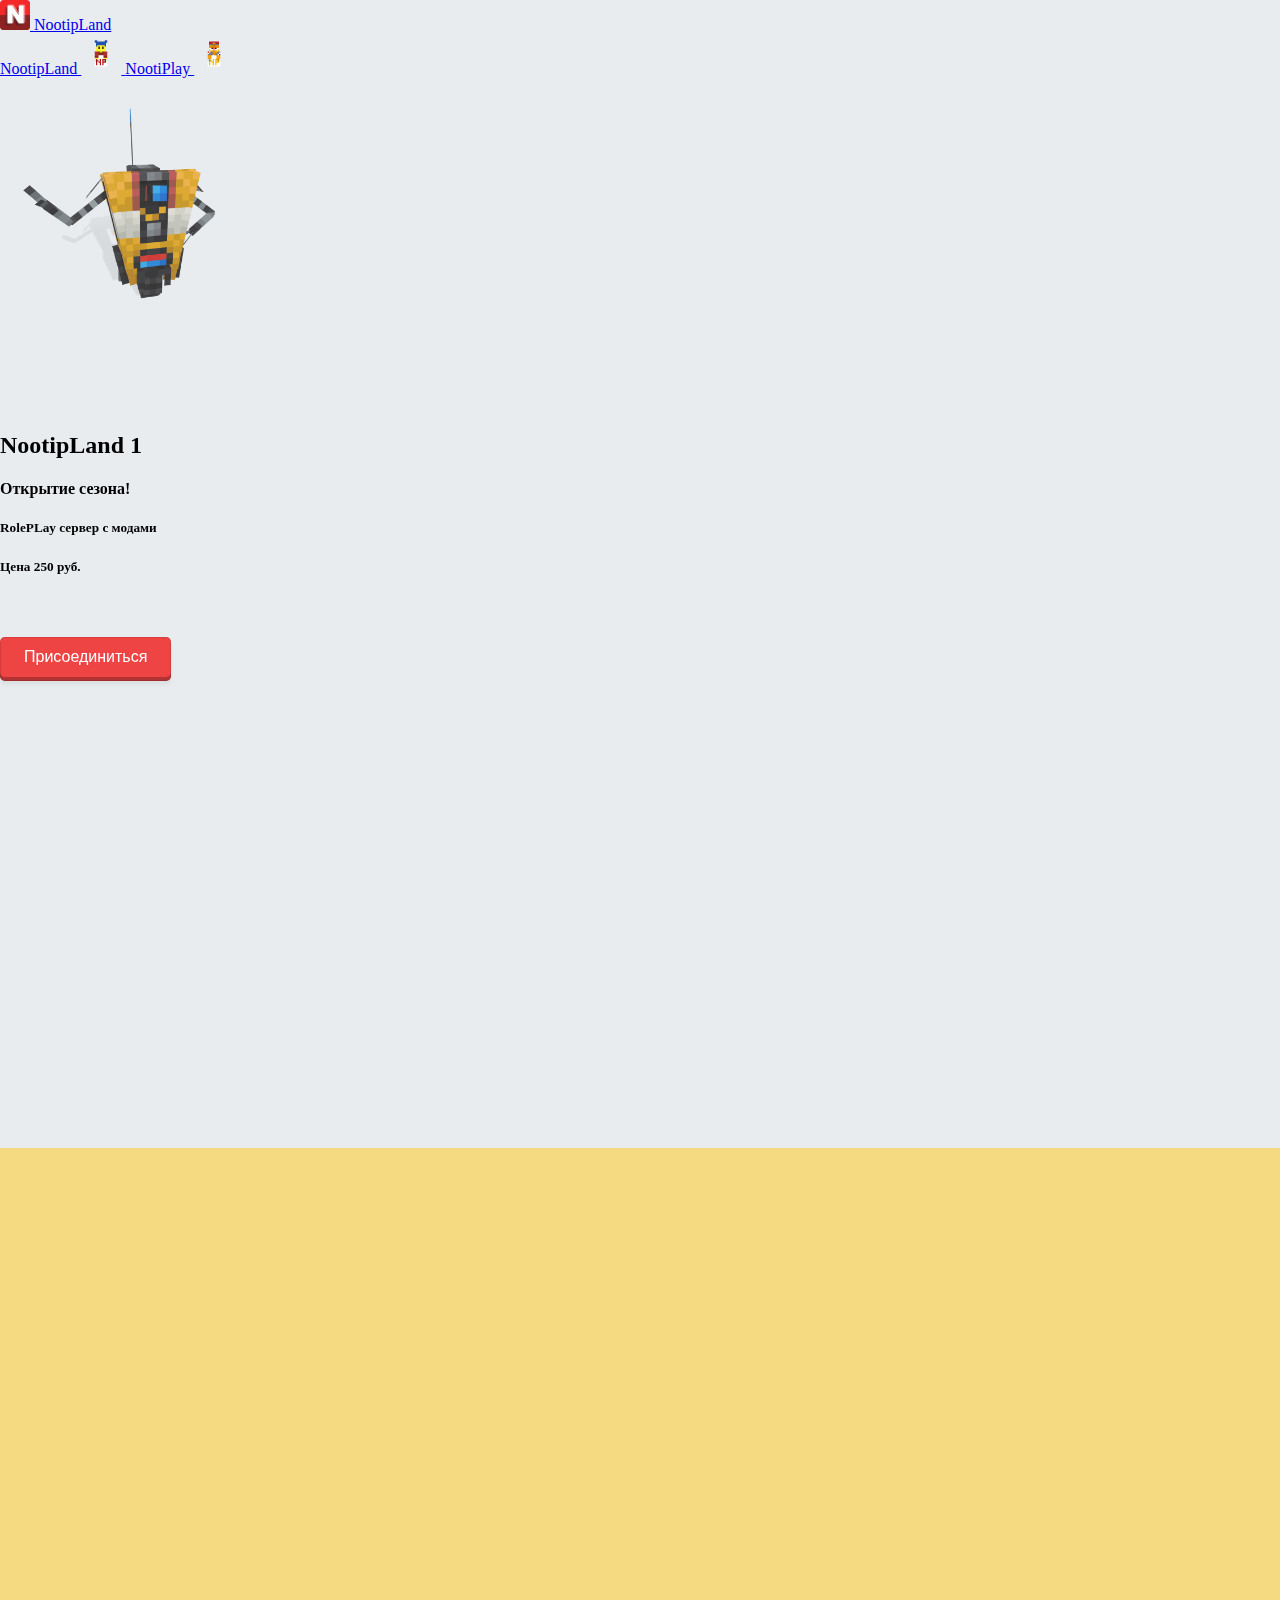
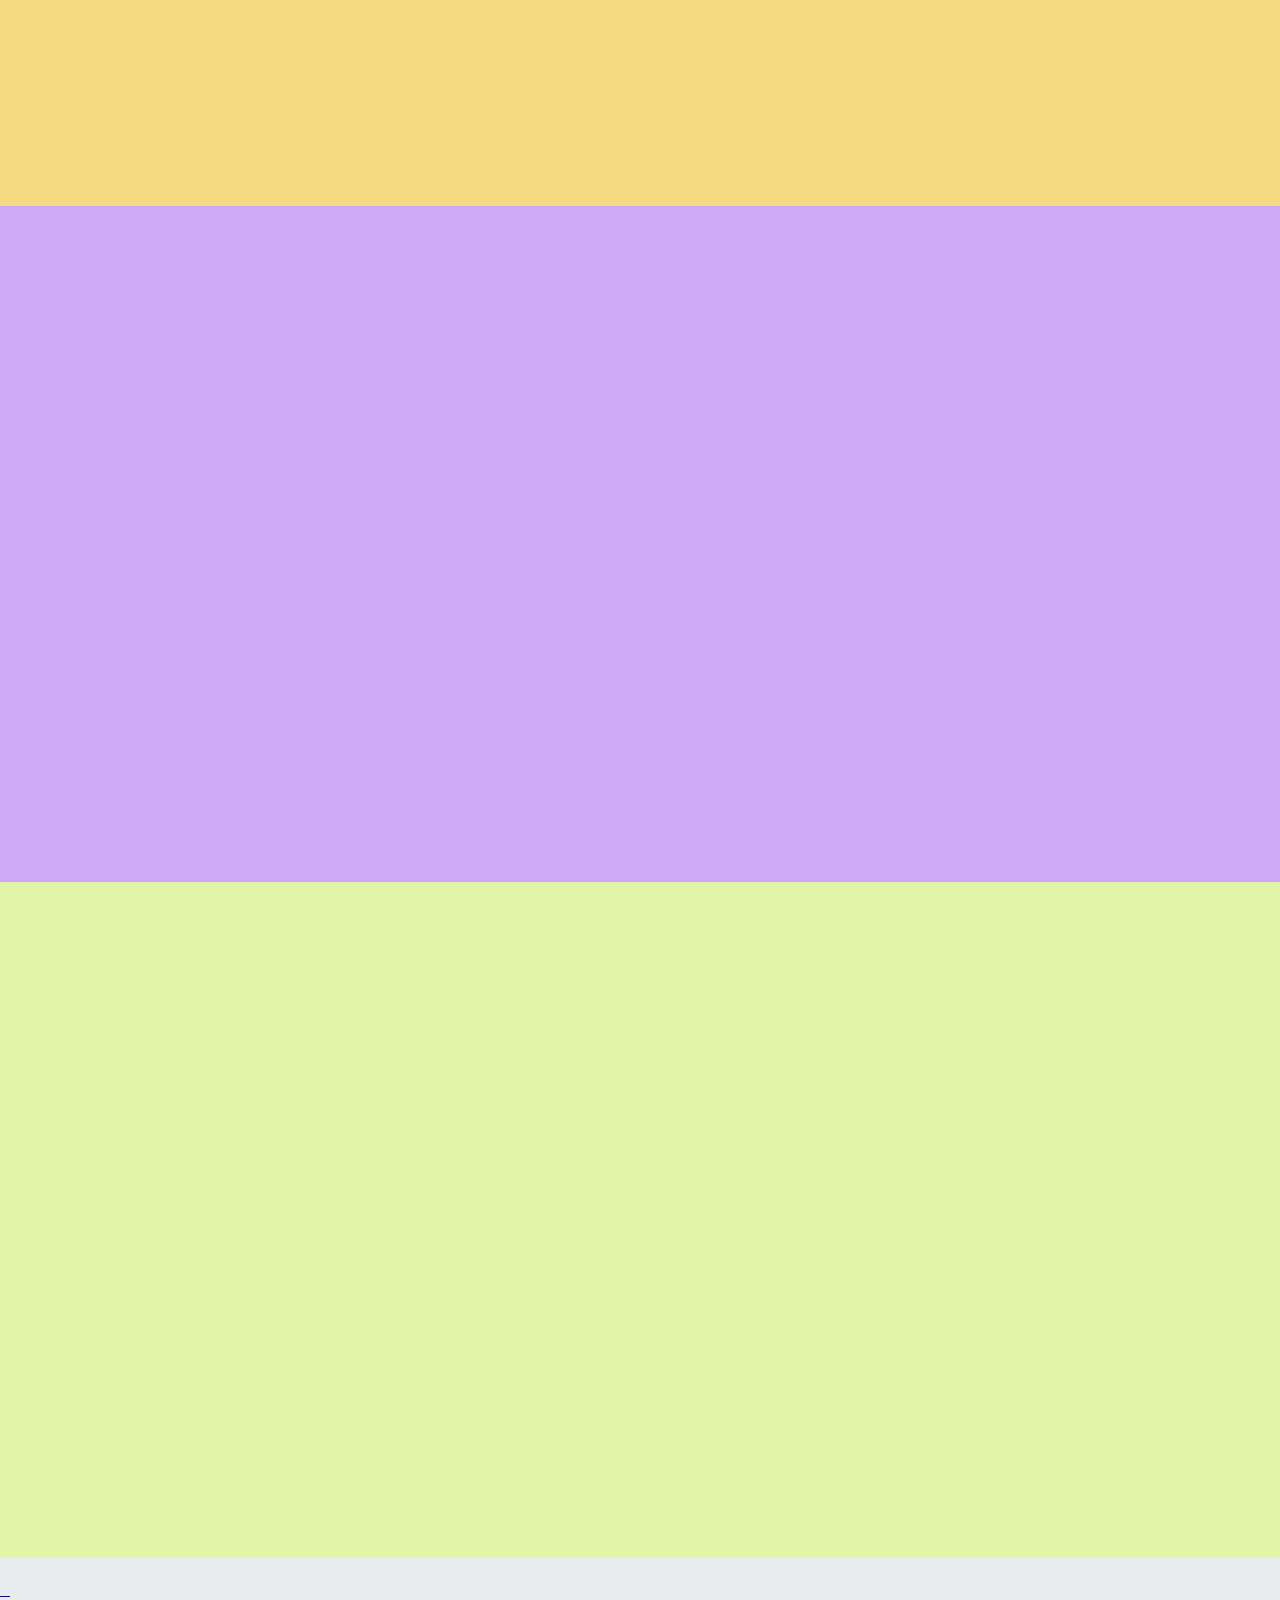
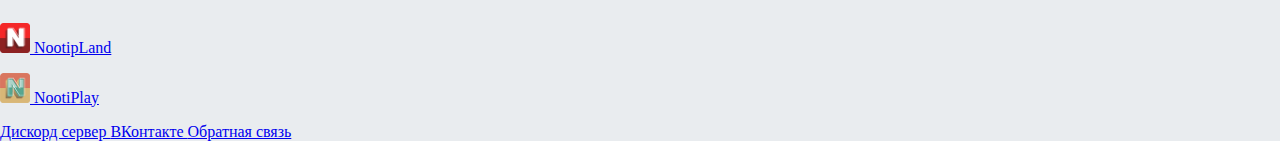
==== index.html @ 00f5d56e "Add files via upload" ====
<!DOCTYPE html>
<html lang="en">
<head>
	<meta charset="UTF-8">
	<meta name="viewport" content="width=device-width, initial-scale=1.0">
	<link rel="shortcut icon" href="icon/NootipLand.png">
	<link rel="stylesheet" href="Only.css">
	<link rel="stylesheet" href="https://stackpath.bootstrapcdn.com/bootstrap/4.5.0/css/bootstrap.min.css" 
	integrity="sha384-9aIt2nRpC12Uk9gS9baDl411NQApFmC26EwAOH8WgZl5MYYxFfc+NcPb1dKGj7Sk" crossorigin="anonymous">
	<link href="https://unpkg.com/aos@2.3.1/dist/aos.css" rel="stylesheet">
	<link rel="stylesheet" href="Buttons/pushy-buttons.css">
	<link rel="stylesheet" href="Buttons/pushy-buttons.min.css">
    <script>
		console.log(
		  `%c                                             
%c                                             
%c——————————————————No mama?———————————————————
%c   ⠀⣞⢽⢪⢣⢣⢣⢫⡺⡵⣝⡮⣗⢷⢽⢽⢽⣮⡷⡽⣜⣜⢮⢺⣜⢷⢽⢝⡽⣝
   ⠸⡸⠜⠕⠕⠁⢁⢇⢏⢽⢺⣪⡳⡝⣎⣏⢯⢞⡿⣟⣷⣳⢯⡷⣽⢽⢯⣳⣫⠇ 
   ⠀⠀⢀⢀⢄⢬⢪⡪⡎⣆⡈⠚⠜⠕⠇⠗⠝⢕⢯⢫⣞⣯⣿⣻⡽⣏⢗⣗⠏⠀⠀
   ⠀⠪⡪⡪⣪⢪⢺⢸⢢⢓⢆⢤⢀⠀⠀⠀⠀⠈⢊⢞⡾⣿⡯⣏⢮⠷⠁⠀⠀⠀⠀⠀
   ⠀⠀⠀⠈⠊⠆⡃⠕⢕⢇⢇⢇⢇⢇⢏⢎⢎⢆⢄⠀⢑⣽⣿⢝⠲⠉⠀⠀⠀⠀⠀⠀
   ⠀⠀⠀⠀⠀⡿⠂⠠⠀⡇⢇⠕⢈⣀⠀⠁⠡⠣⡣⡫⣂⣿⠯⢪⠰⠂⠀⠀⠀⠀⠀⠀ 
   ⠀⠀⠀⠀⡦⡙⡂⢀⢤⢣⠣⡈⣾⡃⠠⠄⠀⡄⢱⣌⣶⢏⢊⠂⠀⠀⠀⠀⠀⠀    
   ⠀⠀⠀⠀⢝⡲⣜⡮⡏⢎⢌⢂⠙⠢⠐⢀⢘⢵⣽⣿⡿⠁⠁⠀⠀⠀⠀⠀⠀⠀    
   ⠀⠀⠀⠀⠨⣺⡺⡕⡕⡱⡑⡆⡕⡅⡕⡜⡼⢽⡻⠏⠀⠀⠀⠀⠀⠀⠀⠀⠀⠀    
   ⠀⠀⠀⠀⣼⣳⣫⣾⣵⣗⡵⡱⡡⢣⢑⢕⢜⢕⡝⠀⠀⠀⠀⠀⠀⠀⠀⠀⠀⠀    
   ⠀⠀⠀⣴⣿⣾⣿⣿⣿⡿⡽⡑⢌⠪⡢⡣⣣⡟⠀⠀⠀⠀⠀⠀⠀⠀⠀⠀⠀⠀     
   ⠀⠀⠀⡟⡾⣿⢿⢿⢵⣽⣾⣼⣘⢸⢸⣞⡟⠀⠀⠀⠀⠀⠀⠀⠀⠀⠀⠀⠀⠀      
   ⠀⠀⠀⠀⠁⠇⠡⠩⡫⢿⣝⡻⡮⣒⢽⠋⠀⠀⠀⠀⠀⠀⠀⠀⠀⠀⠀⠀⠀⠀     
%c—————————————————————————————————————————————
                                             
%c                                             `,
		  'font-size: 19px; background: #15151B; color: #8F8F94; border-radius: 16px 16px 0px 0px; padding-top: 3px',
		  'font-size: 19px; background: #15151B; color: #8F8F94; padding-top: 3px',
		  'font-size: 19px; background: #15151B; color: white; padding-top: 3px',
		  'font-size: 19px; color: white; padding-top: 3px',
		  'font-size: 19px; background: #15151B; color: white; padding-top: 3px',
		  'font-size: 19px; background: #15151B; color: #8F8F94; border-radius: 0px 0px 16px 16px; padding-top: 3px'
		);
	  </script>
	<title>NootipLand</title>
</head>
<body class = "fon" id = "element">
	<div id = "page-preloader" class = "preloader">
		<div class="spinner-grow text-warning fx-cent" role="status">
			<span class="visually-hidden"></span>
		</div>
	</div>
	<nav class = "navbar navbar-expand navbar-light bg-light">
		<div class = "container">
			<a href="#" class = "navbar-brand">
				<img src="icon/NootipLand.png" alt="" height="30">
				NootipLand
			</a>
			<div class = "navbar-nav">
				<a class = "nav-link active" href="#">
					NootipLand
					<img src="icon/nootipland-export.png" alt="" height="40">
				</a>
				<a class = "nav-link" href="Play.html">
					NootiPlay
					<img src="icon/nootipplay-export.png" alt="" height="40">
				</a>
			</div>
		</div>
	</nav>
	<div class = "jumbotron jumbotron-fluid">
		<div class = "container">
			<div class = "row align-items-center">
				<div class = "col" data-aos="fade-right" data-aos-offset="300" data-aos-easing="ease-in-sine">
					<img src="3d/model_3.png" alt="..." width="290">
				</div>
				<div class = "col text-center" data-aos="zoom-in" data-aos-offset="300" data-aos-easing="ease-in-sine">
					<p>ᅠ ᅠ </p>
					<h2>NootipLand 1</h2>
					<h4>Открытие сезона!</h4>
					<h5>RolePLay сервер с модами</h5>
					<h5>Цена 250 руб.</h5>
					<p>ᅠ ᅠ </p>
					<a target="_blank" class = "boton">
						<button class="pushy__btn pushy__btn--md pushy__btn--red">
							Присоединиться
						</button>
					</a>
				</div>				
				<div class = "col" data-aos="fade-right" data-aos-offset="300" data-aos-easing="ease-in-sine">
					<img src="3d/model.png" alt="..." width="290">
				</div>
			</div>
		</div>
	</div>
	<div class = "jumbotron jumbotron-fluid">
		<div class = "container">
			<div class = "row">
				<div class = "col-12 text-center" data-aos="zoom-in" data-aos-offset="300" data-aos-easing="ease-in-sine">
					<h3>На этом сервере присутствует огромное количество различных модов которые прокачают механику игры. На сервере есть мод на улучшенную генерацию, увеличено количество мобов, увеличено количество биомов, и это только малая часть. На сервере вы можете создать свой собственный город или даже страну со своими обычаями. На сервере вы можете стать политиком, фсбешником, и даже президентом!</h3>
					<h1> ᅠ</h1>
				</div>
			</div>
		</div>
	</div>
	<div class = "Voice">
		<div class = "container">
			<div class = "row">
				<div class = "col-5" data-aos="fade-right" data-aos-offset="300" data-aos-easing="ease-in-sine">
					<img src="3d/model_7.png" alt="..." width="250">
				</div>
				<div class = "col-5 text-center" data-aos="zoom-in" data-aos-offset="300" data-aos-easing="ease-in-sine">
					<h1> ᅠ</h1>
					<h2>Simple Voice Chat</h2>
					<p>Этот мод добавит голосовой чат в майнкрафт. С этим модом привычное общение в майнкрафте заиграет новыми красками!</p>
					<p><a href="https://www.curseforge.com/minecraft/mc-mods/simple-voice-chat" target="_blank" class = "text-secondary">Подробнее...</a></p>
				</div>
			</div>
		</div>
	</div>
	<div class = "create">
		<div class = "container">
			<div class = "row">
				<div class = "col-5" data-aos="fade-right" data-aos-offset="300" data-aos-easing="ease-in-sine">
					<img src="3d/model_8.png" alt="" width="250">
				</div>
				<div class = "col-5 text-center" data-aos="zoom-in" data-aos-offset="300" data-aos-easing="ease-in-sine">
					<h1> ᅠ</h1>
					<h2>Create</h2>
					<p>Этот мод добавит шестерёнки и прочие новые детали для механизмов в майнкрафт. С этим модом количество механизмов и механик игры увеличится в 2 раза!</p>
					<p><a href="https://www.youtube.com/watch?v=oDVUOwZahWQ" target="_blank" class = "text-secondary">Подробнее...</a></p>
				</div>
			</div>
		</div>
	</div>
	<div class = "terra">
		<div class = "container">
			<div class = "row">
				<div class = "col-5" data-aos="fade-right" data-aos-offset="300" data-aos-easing="ease-in-sine">
					<img src="3d/model_9.png" alt="" width="250">
				</div>
				<div class = "col-5 text-center" data-aos="zoom-in" data-aos-offset="300" data-aos-easing="ease-in-sine">
					<h1> ᅠ</h1>
					<h2>Terralith 2.0</h2>
					<p>Этот мод улучшает стандартную генерацию майнкрафта, до неузнаваемости! С этим модом путешествовать по миру майнкрафта, становится ещё интереснее.</p>
					<p><a href="https://www.youtube.com/watch?v=zmIvURR_-eg&t=7s" target="_blank" class = "text-secondary">Подробнее...</a></p>
				</div>
			</div>
		</div>
	</div>
	<nav class = "navbar navbar-expand navbar-dark bg-dark">
		<div class = "container">
			<a href="#" class = "navbar-brand">
				<h6> ᅠ</h6>
				<img src="icon/NootipLand.png" alt="" height="30">
				NootipLand
				<p>
					<img src="icon/NootiPlay.png" alt="" height="30">
					NootiPlay
				</p>
			</a>
			<div class = "navbar-nav">
				<a class = "nav-link" href="https://discord.gg/mBDMraw" target="_blank">
					Дискорд сервер 
				</a>
				<a class = "nav-link" href="https://vk.com/nootipland" target="_blank">
					ВКонтакте 
				</a>
				<a class = "nav-link" href="https://vk.com/arkanik3" target="_blank">
					Обратная связь 
				</a>
			</div>
		</div>
	</nav>
	<script src="wtf.js"></script>
	<script src="https://unpkg.com/aos@2.3.1/dist/aos.js"></script>
	<script>
  		AOS.init();
	</script>
	<!-- Yandex.Metrika counter -->
	<script type="text/javascript" >
		(function(m,e,t,r,i,k,a){m[i]=m[i]||function(){(m[i].a=m[i].a||[]).push(arguments)};
		m[i].l=1*new Date();k=e.createElement(t),a=e.getElementsByTagName(t)[0],k.async=1,k.src=r,a.parentNode.insertBefore(k,a)})
		(window, document, "script", "https://mc.yandex.ru/metrika/tag.js", "ym");
	
		ym(87773006, "init", {
			clickmap:true,
			trackLinks:true,
			accurateTrackBounce:true,
			webvisor:true
		});
	</script>
	<noscript><div><img src="https://mc.yandex.ru/watch/87773006" style="position:absolute; left:-9999px;" alt="" /></div></noscript>
	<!-- /Yandex.Metrika counter -->
</body>
</html>
---- Only.css ----
body{
	margin: 0px;
}
.d{
	padding: 300px;
	background: white;
}
.ba img{
	height: 1400px;
}
.preloader{
	position: fixed;
	left: 0;
	top: 0;
	width: 100%;
	height: 100%;
	background: white;
	z-index: 2;
	transition: 1s all;
	opacity: 1;
	visibility: visible;
}
.fx-cent{
	position: absolute;
	top: 50%;
	left: 50%;
}
.done{
	opacity: 0;
	visibility: hidden;
}
.fon{
	background: #E9ECEF;
}
.otstup{
	background: white;
	padding: 40px;
}
.zhdi{
	background: #ACD3C8;
	padding: 200px;
}
.Voice{
	background: #F5DA81;
	padding: 100px;
}
.create{
	background: #D0A9F5;
	padding: 100px;
}
.terra{
	background: #E1F5A9;
	padding: 100px;
}
---- Buttons/pushy-buttons.css ----
.pushy__btn {
  -webkit-font-smoothing: antialiased;
  text-rendering: optimizeLegibility;
  display: inline-block;
  border: none;
  border-radius: .3em;
  -webkit-box-shadow: inset 0 0 0 1px rgba(0, 0, 0, 0.1), inset 0 -0.25em 0 rgba(0, 0, 0, 0.25), 0 0.25em 0.25em rgba(0, 0, 0, 0.05);
          box-shadow: inset 0 0 0 1px rgba(0, 0, 0, 0.1), inset 0 -0.25em 0 rgba(0, 0, 0, 0.25), 0 0.25em 0.25em rgba(0, 0, 0, 0.05);
  color: #fff;
  cursor: pointer;
  font-family: -apple-system,BlinkMacSystemFont,"Segoe UI",Roboto, Helvetica,Arial,sans-serif,"Apple Color Emoji","Segoe UI Emoji", "Segoe UI Symbol";
  font-weight: 400;
  line-height: 1.5;
  padding: .5em 1.5em .75em;
  position: relative;
  vertical-align: middle;
  -webkit-user-select: none;
     -moz-user-select: none;
      -ms-user-select: none;
          user-select: none; }
  .pushy__btn:active {
    -webkit-box-shadow: inset 0 0 0 1px rgba(0, 0, 0, 0.2), inset 0 2px 0 rgba(255, 255, 255, 0.1), inset 0 0.25em 0.5em rgba(0, 0, 0, 0.05);
            box-shadow: inset 0 0 0 1px rgba(0, 0, 0, 0.2), inset 0 2px 0 rgba(255, 255, 255, 0.1), inset 0 0.25em 0.5em rgba(0, 0, 0, 0.05);
    margin-top: .25em;
    padding-bottom: .5em; }
  .pushy__btn:active, .pushy__btn:focus {
    outline: none; }
  .pushy__btn--blue {
    background-color: #1199EE; }
  .pushy__btn--green {
    background-color: #10ac84; }
  .pushy__btn--red {
    background-color: #EE4444; }
  .pushy__btn--gray {
    background-color: #6B6868; }
  .pushy__btn--lg {
    font-size: 1.5em; }
  .pushy__btn--df {
    font-size: 1.25em; }
  .pushy__btn--md {
    font-size: 1em; }
  .pushy__btn--sm {
    font-size: 0.75em; }
---- Buttons/pushy-buttons.min.css ----
.pushy__btn{-webkit-font-smoothing:antialiased;text-rendering:optimizeLegibility;display:inline-block;border:none;border-radius:.3em;box-shadow:inset 0 0 0 1px rgba(0,0,0,.1),inset 0 -.25em 0 rgba(0,0,0,.25),0 .25em .25em rgba(0,0,0,.05);color:#fff;cursor:pointer;font-family:-apple-system,BlinkMacSystemFont,Segoe UI,Roboto,Helvetica,Arial,sans-serif;font-weight:400;line-height:1.5;padding:.5em 1.5em .75em;position:relative;vertical-align:middle;-webkit-user-select:none;-moz-user-select:none;-ms-user-select:none;user-select:none}.pushy__btn:active{box-shadow:inset 0 0 0 1px rgba(0,0,0,.2),inset 0 2px 0 hsla(0,0%,100%,.1),inset 0 .25em .5em rgba(0,0,0,.05);margin-top:.25em;padding-bottom:.5em}.pushy__btn:active,.pushy__btn:focus{outline:none}.pushy__btn--blue{background-color:#19e}.pushy__btn--green{background-color:#10ac84}.pushy__btn--red{background-color:#e44}.pushy__btn--lg{font-size:1.5em}.pushy__btn--df{font-size:1.25em}.pushy__btn--md{font-size:1em}.pushy__btn--sm{font-size:.75em}
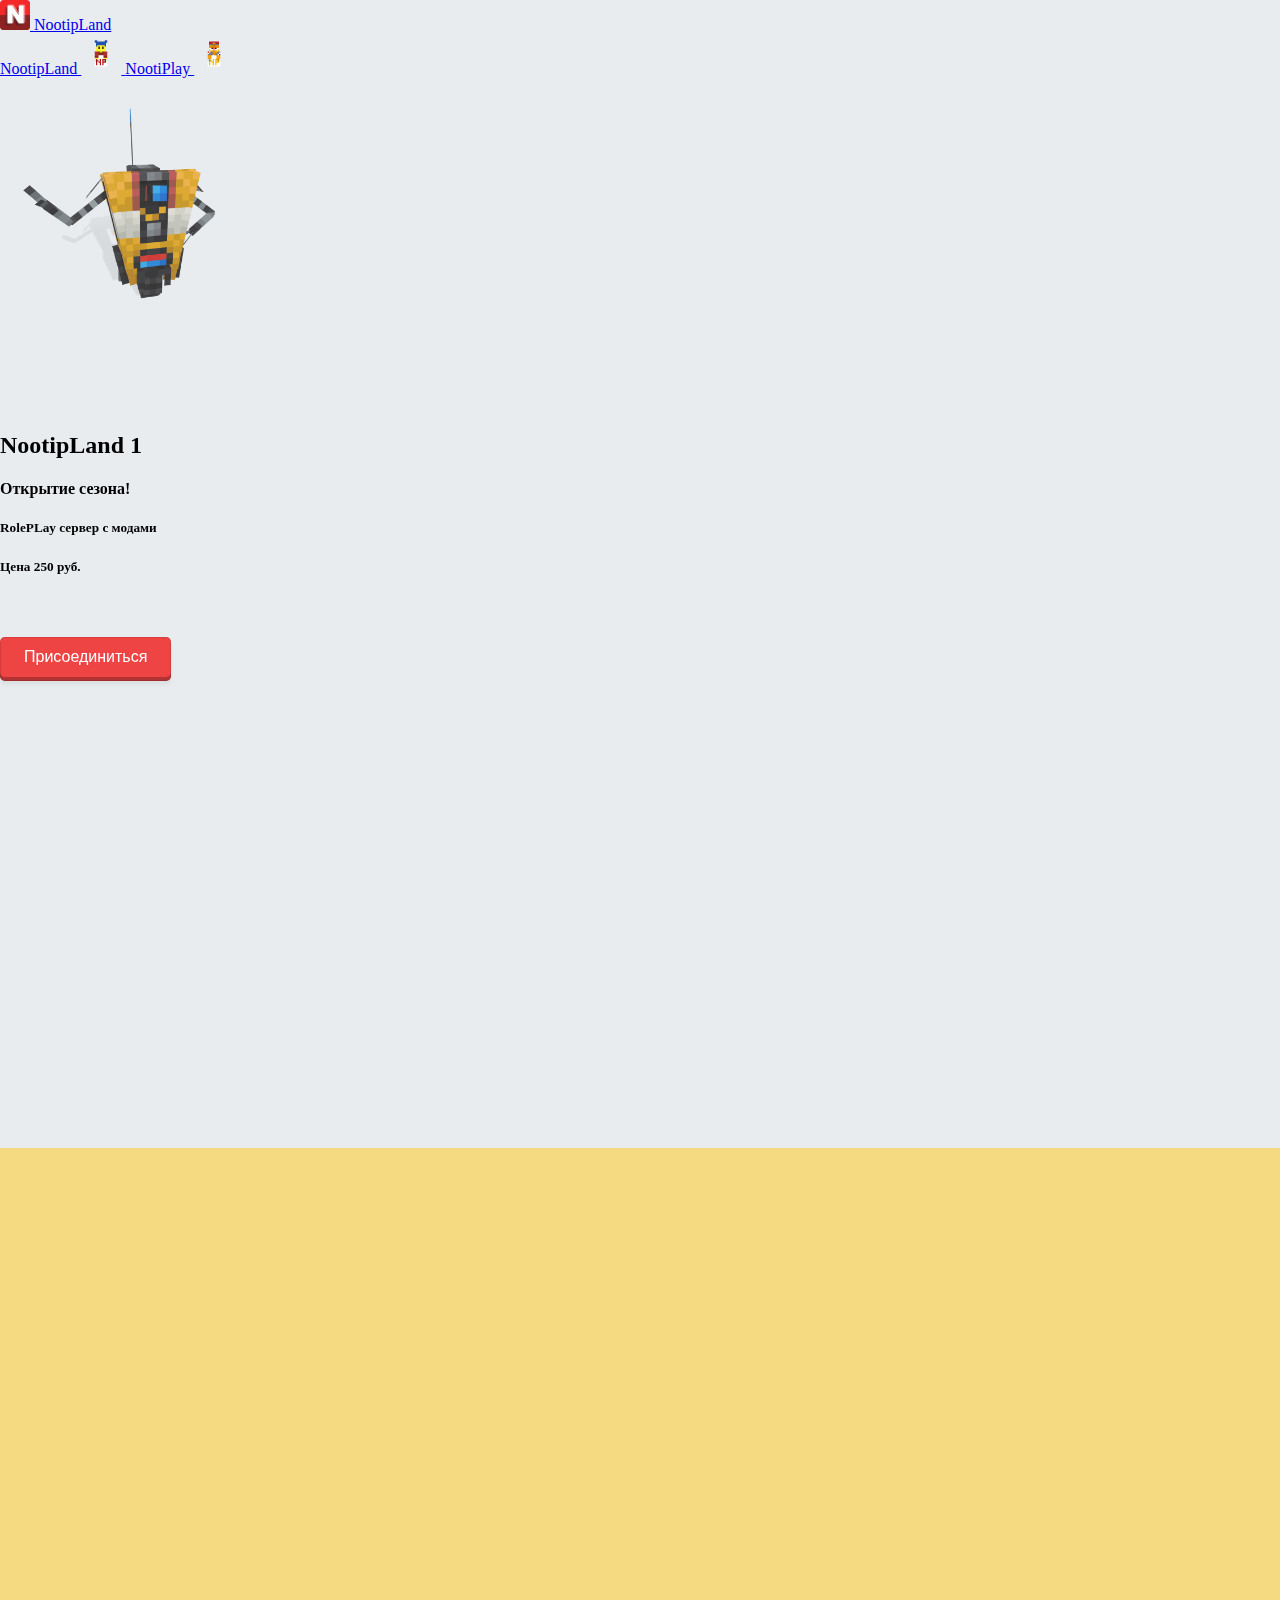
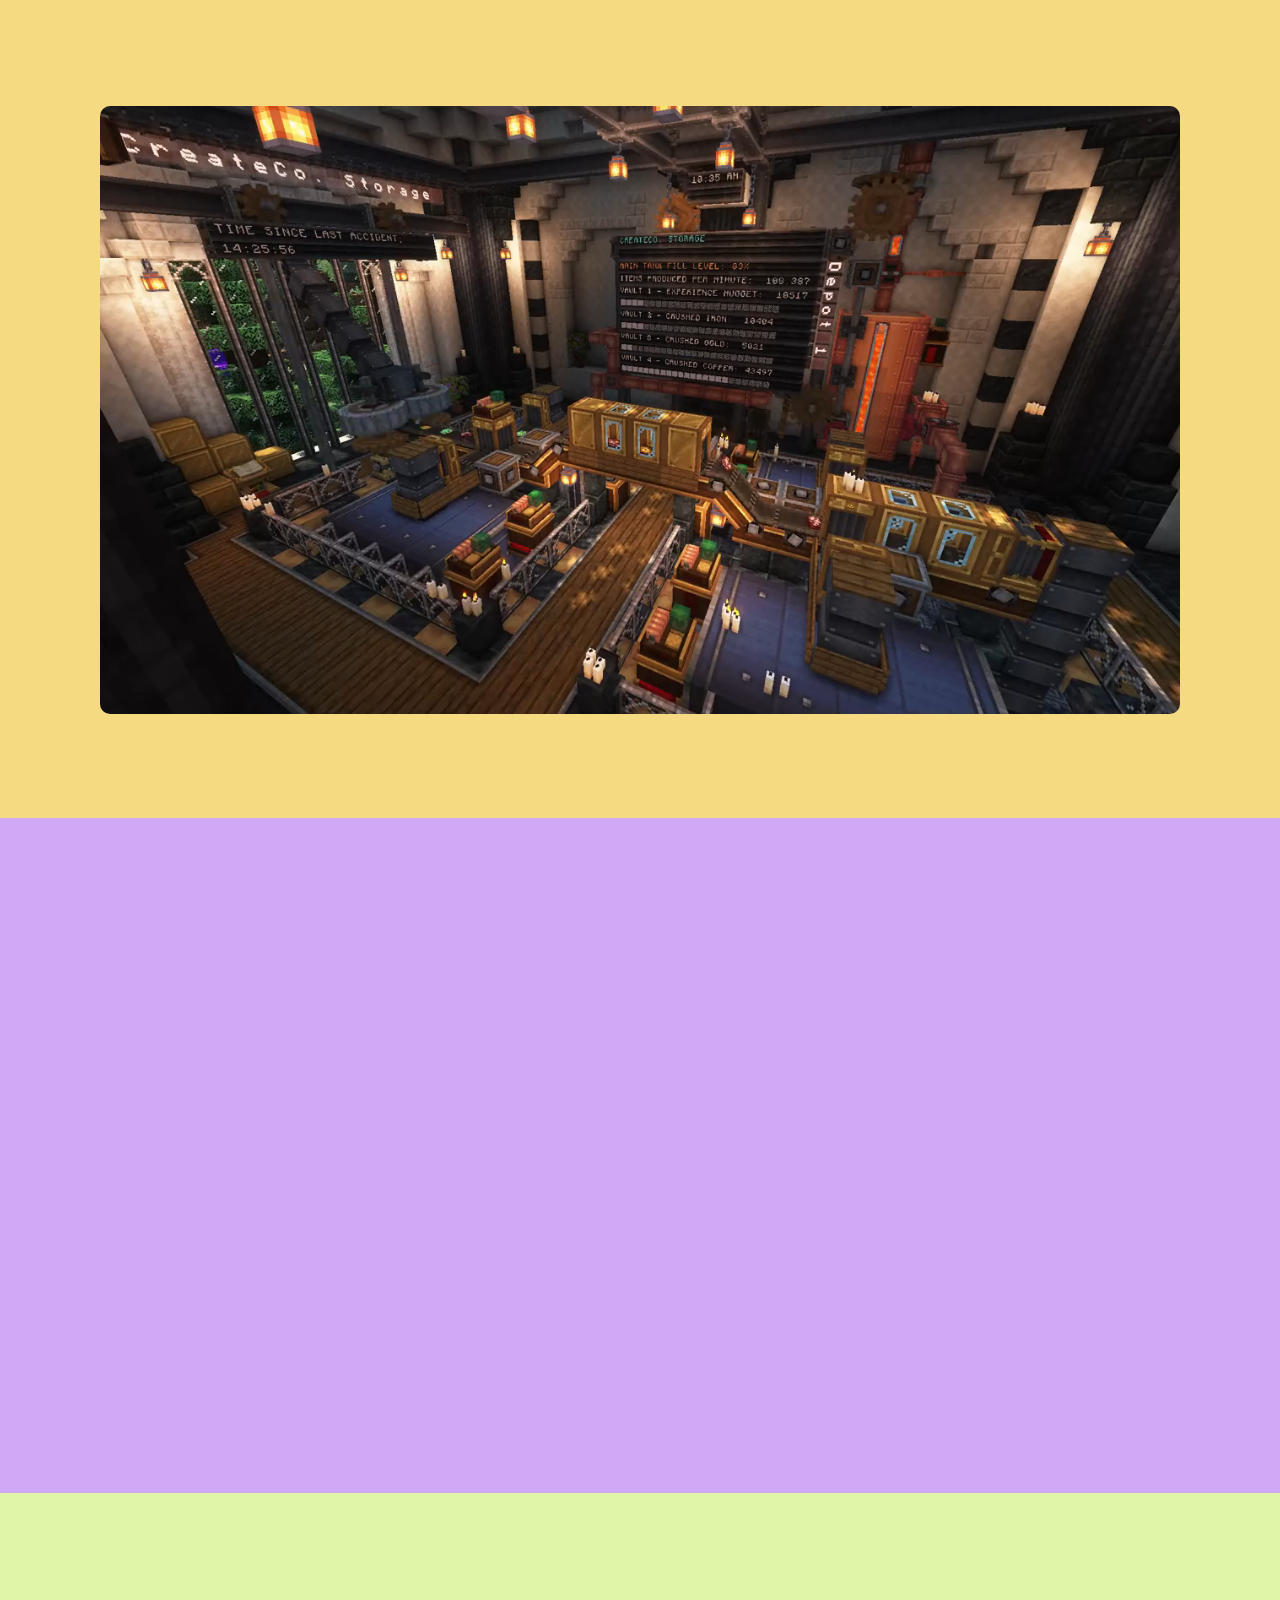
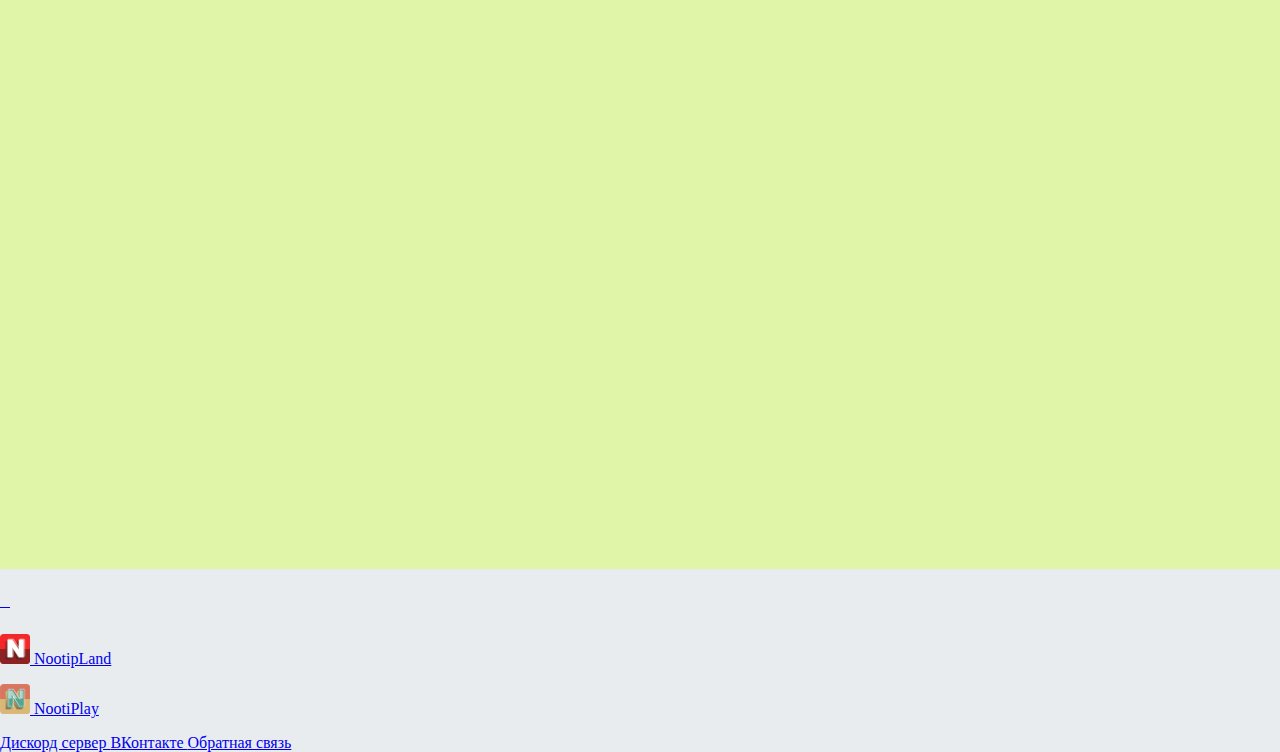
==== commit 832a0f94: "Add files via upload" ====
--- a/index.html
+++ b/index.html
@@ -54,11 +54,11 @@
 				NootipLand
 			</a>
 			<div class = "navbar-nav">
-				<a class = "nav-link active" href="#">
+				<a class = "na-min nav-link active" href="#">
 					NootipLand
 					<img src="icon/nootipland-export.png" alt="" height="40">
 				</a>
-				<a class = "nav-link" href="Play.html">
+				<a class = "na-min nav-link na-min" href="Play.html">
 					NootiPlay
 					<img src="icon/nootipplay-export.png" alt="" height="40">
 				</a>
@@ -69,9 +69,9 @@
 		<div class = "container">
 			<div class = "row align-items-center">
 				<div class = "col" data-aos="fade-right" data-aos-offset="300" data-aos-easing="ease-in-sine">
-					<img src="3d/model_3.png" alt="..." width="290">
+					<img class = "img-del" src="3d/model_3.png" alt="..." width="290">
 				</div>
-				<div class = "col text-center" data-aos="zoom-in" data-aos-offset="300" data-aos-easing="ease-in-sine">
+				<div class = "buy-abd col text-center" data-aos="zoom-in" data-aos-offset="300" data-aos-easing="ease-in-sine" adapt = "app">
 					<p>ᅠ ᅠ </p>
 					<h2>NootipLand 1</h2>
 					<h4>Открытие сезона!</h4>
@@ -85,7 +85,7 @@
 					</a>
 				</div>				
 				<div class = "col" data-aos="fade-right" data-aos-offset="300" data-aos-easing="ease-in-sine">
-					<img src="3d/model.png" alt="..." width="290">
+					<img class = "img-del" src="3d/model.png" alt="..." width="290">
 				</div>
 			</div>
 		</div>
@@ -93,8 +93,8 @@
 	<div class = "jumbotron jumbotron-fluid">
 		<div class = "container">
 			<div class = "row">
-				<div class = "col-12 text-center" data-aos="zoom-in" data-aos-offset="300" data-aos-easing="ease-in-sine">
-					<h3>На этом сервере присутствует огромное количество различных модов которые прокачают механику игры. На сервере есть мод на улучшенную генерацию, увеличено количество мобов, увеличено количество биомов, и это только малая часть. На сервере вы можете создать свой собственный город или даже страну со своими обычаями. На сервере вы можете стать политиком, фсбешником, и даже президентом!</h3>
+				<div class = "te-min col-12 text-center" data-aos="zoom-in" data-aos-offset="300" data-aos-easing="ease-in-sine">
+					<h3 class = "te-min">На этом сервере присутствует огромное количество различных модов которые прокачают механику игры. На сервере есть мод на улучшенную генерацию, увеличено количество мобов, увеличено количество биомов, и это только малая часть. На сервере вы можете создать свой собственный город или даже страну со своими обычаями. На сервере вы можете стать политиком, фсбешником, и даже президентом!</h3>
 					<h1> ᅠ</h1>
 				</div>
 			</div>
@@ -104,13 +104,16 @@
 		<div class = "container">
 			<div class = "row">
 				<div class = "col-5" data-aos="fade-right" data-aos-offset="300" data-aos-easing="ease-in-sine">
-					<img src="3d/model_7.png" alt="..." width="250">
+					<img class = "img-del" src="3d/model_7.png" alt="..." width="250">
 				</div>
-				<div class = "col-5 text-center" data-aos="zoom-in" data-aos-offset="300" data-aos-easing="ease-in-sine">
+				<div class = "col-5 text-center" data-aos="zoom-in" data-aos-offset="300" data-aos-easing="ease-in-sine" adapt-2 = "app">
 					<h1> ᅠ</h1>
 					<h2>Simple Voice Chat</h2>
 					<p>Этот мод добавит голосовой чат в майнкрафт. С этим модом привычное общение в майнкрафте заиграет новыми красками!</p>
 					<p><a href="https://www.curseforge.com/minecraft/mc-mods/simple-voice-chat" target="_blank" class = "text-secondary">Подробнее...</a></p>
+				</div>
+				<div vd-1 = "app">
+					<video class = "video" autoplay="" muted="" loop="" disableremoteplayback="" playsinline="" src="video/2.mp4"></video>
 				</div>
 			</div>
 		</div>
@@ -119,9 +122,9 @@
 		<div class = "container">
 			<div class = "row">
 				<div class = "col-5" data-aos="fade-right" data-aos-offset="300" data-aos-easing="ease-in-sine">
-					<img src="3d/model_8.png" alt="" width="250">
+					<img class = "img-del" src="3d/model_8.png" alt="" width="250">
 				</div>
-				<div class = "col-5 text-center" data-aos="zoom-in" data-aos-offset="300" data-aos-easing="ease-in-sine">
+				<div class = "col-5 text-center" data-aos="zoom-in" data-aos-offset="300" data-aos-easing="ease-in-sine" adapt-3 = "app">
 					<h1> ᅠ</h1>
 					<h2>Create</h2>
 					<p>Этот мод добавит шестерёнки и прочие новые детали для механизмов в майнкрафт. С этим модом количество механизмов и механик игры увеличится в 2 раза!</p>
@@ -134,9 +137,9 @@
 		<div class = "container">
 			<div class = "row">
 				<div class = "col-5" data-aos="fade-right" data-aos-offset="300" data-aos-easing="ease-in-sine">
-					<img src="3d/model_9.png" alt="" width="250">
+					<img class = "img-del" src="3d/model_9.png" alt="" width="250">
 				</div>
-				<div class = "col-5 text-center" data-aos="zoom-in" data-aos-offset="300" data-aos-easing="ease-in-sine">
+				<div class = "col-5 text-center" data-aos="zoom-in" data-aos-offset="300" data-aos-easing="ease-in-sine"  adapt-4 = "app">
 					<h1> ᅠ</h1>
 					<h2>Terralith 2.0</h2>
 					<p>Этот мод улучшает стандартную генерацию майнкрафта, до неузнаваемости! С этим модом путешествовать по миру майнкрафта, становится ещё интереснее.</p>
--- a/Only.css
+++ b/Only.css
@@ -37,7 +37,7 @@
 	padding: 40px;
 }
 .zhdi{
-	background: #ACD3C8;
+	background: #D9765F;
 	padding: 200px;
 }
 .Voice{
@@ -51,4 +51,61 @@
 .terra{
 	background: #E1F5A9;
 	padding: 100px;
+}
+.uspeh{
+	background: #E1F5A9;
+	padding: 300px;
+}
+.sticky{
+	background: #F8F9FA;
+	position: fixed;
+	height: 60px;
+}
+.ostrov{
+	background: #ECF6CE;
+	padding: 100px;
+	text-align: center;
+}
+.video{
+	border-radius: 10px;
+	width: 100%;
+}
+@media screen and (max-width: 995px){
+	.te-min{
+		font-size: 23px;
+		text-align: center;
+	}
+	.img-del{
+		display: none;
+	}
+	.na-min{
+		font-size: 13px;
+	}
+}
+
+
+
+
+
+/*Убрать полосу прокрутки для всей страницы*/
+::-webkit-scrollbar {
+  width: 0;
+}
+#element {
+  overflow-y: scroll;
+}
+#element::-webkit-scrollbar {
+  width: 6px;
+  background-color: #f9f9fd;
+}
+#element::-webkit-scrollbar-thumb {
+	border-radius: 10px;
+	background-color: #FE9A2E;
+}
+
+#element::-webkit-scrollbar-track {
+	-webkit-box-shadow: inset 0 0 6px rgba(0,0,0,0.2);
+	border-radius: 10px;
+	background-color: #f9f9fd;
+	padding: 10px;
 }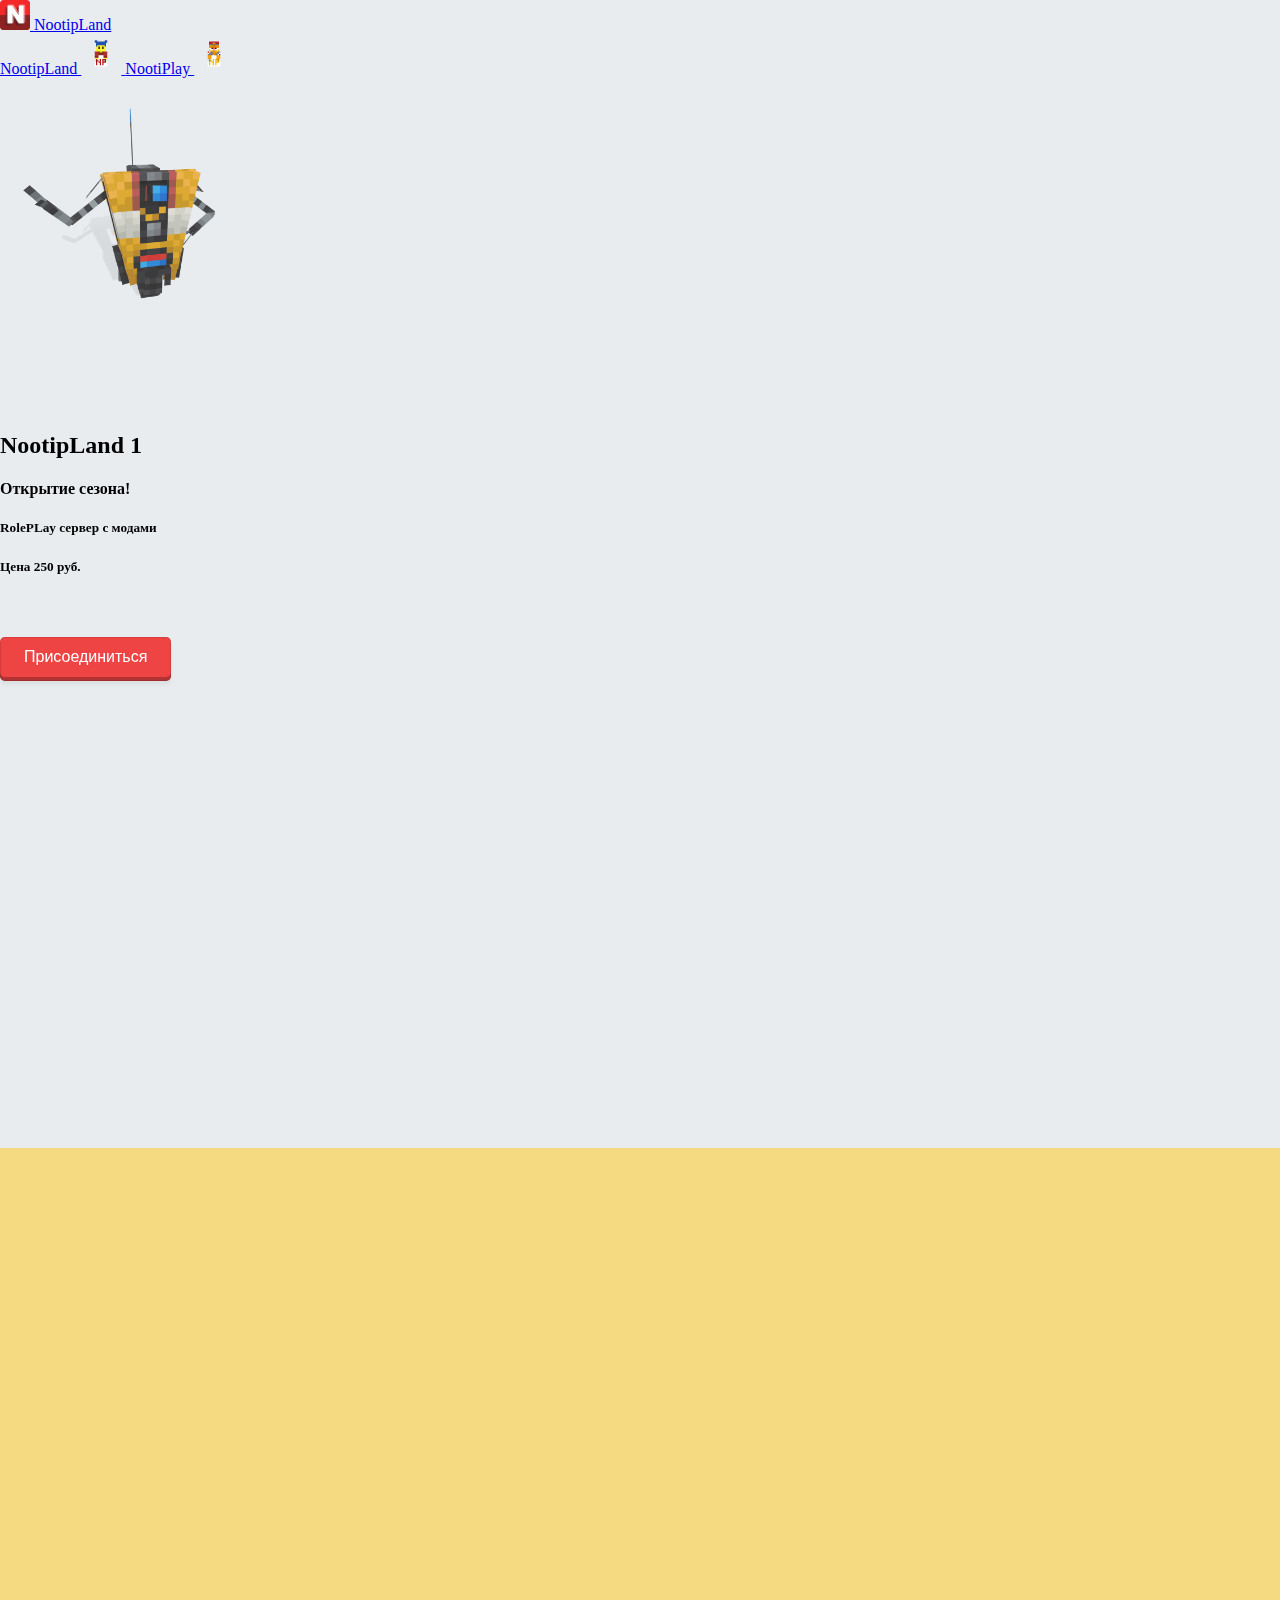
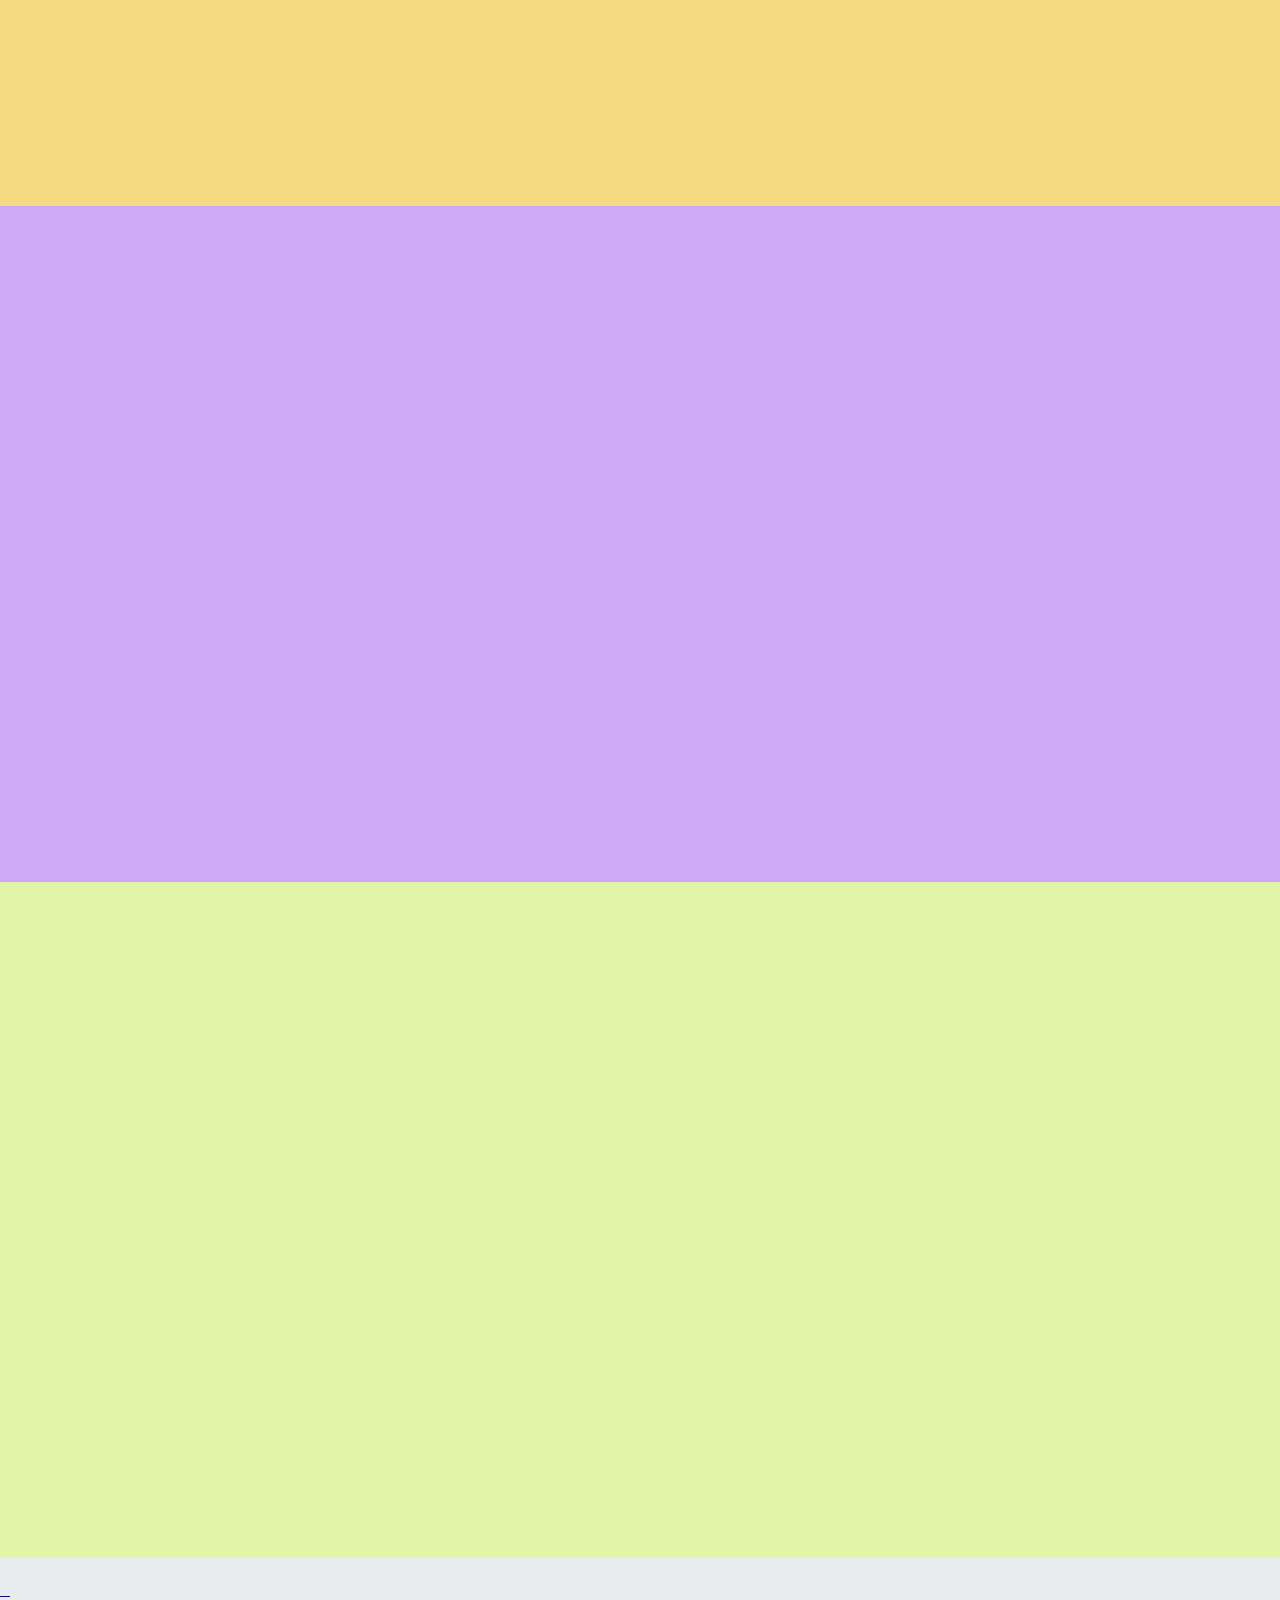
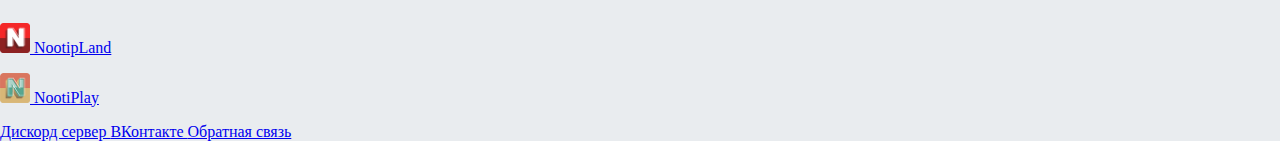
==== commit c244a725: "Add files via upload" ====
--- a/index.html
+++ b/index.html
@@ -103,16 +103,16 @@
 	<div class = "Voice">
 		<div class = "container">
 			<div class = "row">
-				<div class = "col-5" data-aos="fade-right" data-aos-offset="300" data-aos-easing="ease-in-sine">
-					<img class = "img-del" src="3d/model_7.png" alt="..." width="250">
-				</div>
-				<div class = "col-5 text-center" data-aos="zoom-in" data-aos-offset="300" data-aos-easing="ease-in-sine" adapt-2 = "app">
-					<h1> ᅠ</h1>
-					<h2>Simple Voice Chat</h2>
-					<p>Этот мод добавит голосовой чат в майнкрафт. С этим модом привычное общение в майнкрафте заиграет новыми красками!</p>
-					<p><a href="https://www.curseforge.com/minecraft/mc-mods/simple-voice-chat" target="_blank" class = "text-secondary">Подробнее...</a></p>
-				</div>
-				<div vd-1 = "app">
+				<div class = "col-5 img-del" data-aos="fade-right" data-aos-offset="300" data-aos-easing="ease-in-sine">
+					<img src="3d/model_7.png" alt="..." width="250">
+				</div>
+				<div class = "col-5 text-center " data-aos="zoom-in" data-aos-offset="300" data-aos-easing="ease-in-sine" adapt-2 = "app">
+					<h1> ᅠ</h1>
+					<h2 class="h-mob-txt">Simple Voice Chat</h2>
+					<p class="mob-txt">Этот мод добавит голосовой чат в майнкрафт. С этим модом привычное общение в майнкрафте заиграет новыми красками!</p>
+					<p class="mob-txt"><a href="https://www.curseforge.com/minecraft/mc-mods/simple-voice-chat" target="_blank" class = "text-secondary">Подробнее...</a></p>
+				</div>
+				<div vd-1 = "app" data-aos="zoom-in" data-aos-offset="300" data-aos-easing="ease-in-sine">
 					<video class = "video" autoplay="" muted="" loop="" disableremoteplayback="" playsinline="" src="video/2.mp4"></video>
 				</div>
 			</div>
@@ -121,14 +121,17 @@
 	<div class = "create">
 		<div class = "container">
 			<div class = "row">
-				<div class = "col-5" data-aos="fade-right" data-aos-offset="300" data-aos-easing="ease-in-sine">
-					<img class = "img-del" src="3d/model_8.png" alt="" width="250">
+				<div class = "col-5 img-del" data-aos="fade-right" data-aos-offset="300" data-aos-easing="ease-in-sine">
+					<img src="3d/model_8.png" alt="" width="250">
 				</div>
 				<div class = "col-5 text-center" data-aos="zoom-in" data-aos-offset="300" data-aos-easing="ease-in-sine" adapt-3 = "app">
 					<h1> ᅠ</h1>
-					<h2>Create</h2>
-					<p>Этот мод добавит шестерёнки и прочие новые детали для механизмов в майнкрафт. С этим модом количество механизмов и механик игры увеличится в 2 раза!</p>
-					<p><a href="https://www.youtube.com/watch?v=oDVUOwZahWQ" target="_blank" class = "text-secondary">Подробнее...</a></p>
+					<h2 class="h-mob-txt">Create</h2>
+					<p class="mob-txt">Этот мод добавит шестерёнки и прочие новые детали для механизмов в майнкрафт. С этим модом количество механизмов и механик игры увеличится в 2 раза!</p>
+					<p class="mob-txt"><a href="https://www.youtube.com/watch?v=oDVUOwZahWQ" target="_blank" class = "text-secondary">Подробнее...</a></p>
+				</div>
+				<div vd-2 = "app" data-aos="zoom-in" data-aos-offset="300" data-aos-easing="ease-in-sine">
+					<video class = "video" autoplay="" muted="" loop="" disableremoteplayback="" playsinline="" src="video/2.mp4"></video>
 				</div>
 			</div>
 		</div>
@@ -136,14 +139,17 @@
 	<div class = "terra">
 		<div class = "container">
 			<div class = "row">
-				<div class = "col-5" data-aos="fade-right" data-aos-offset="300" data-aos-easing="ease-in-sine">
-					<img class = "img-del" src="3d/model_9.png" alt="" width="250">
+				<div class = "col-5 img-del" data-aos="fade-right" data-aos-offset="300" data-aos-easing="ease-in-sine">
+					<img src="3d/model_9.png" alt="" width="250">
 				</div>
 				<div class = "col-5 text-center" data-aos="zoom-in" data-aos-offset="300" data-aos-easing="ease-in-sine"  adapt-4 = "app">
 					<h1> ᅠ</h1>
-					<h2>Terralith 2.0</h2>
-					<p>Этот мод улучшает стандартную генерацию майнкрафта, до неузнаваемости! С этим модом путешествовать по миру майнкрафта, становится ещё интереснее.</p>
-					<p><a href="https://www.youtube.com/watch?v=zmIvURR_-eg&t=7s" target="_blank" class = "text-secondary">Подробнее...</a></p>
+					<h2 class="h-mob-txt">Terralith 2.0</h2>
+					<p class="mob-txt">Этот мод улучшает стандартную генерацию майнкрафта, до неузнаваемости! С этим модом путешествовать по миру майнкрафта, становится ещё интереснее.</p>
+					<p class="mob-txt"><a href="https://www.youtube.com/watch?v=zmIvURR_-eg&t=7s" target="_blank" class = "text-secondary">Подробнее...</a></p>
+				</div>
+				<div vd-3 = "app" data-aos="zoom-in" data-aos-offset="300" data-aos-easing="ease-in-sine">
+					<video class = "video" autoplay="" muted="" loop="" disableremoteplayback="" playsinline="" src="video/2.mp4"></video>
 				</div>
 			</div>
 		</div>
@@ -160,13 +166,13 @@
 				</p>
 			</a>
 			<div class = "navbar-nav">
-				<a class = "nav-link" href="https://discord.gg/mBDMraw" target="_blank">
+				<a class = "nav-link na-min" href="https://discord.gg/mBDMraw" target="_blank">
 					Дискорд сервер 
 				</a>
-				<a class = "nav-link" href="https://vk.com/nootipland" target="_blank">
+				<a class = "nav-link na-min" href="https://vk.com/nootipland" target="_blank">
 					ВКонтакте 
 				</a>
-				<a class = "nav-link" href="https://vk.com/arkanik3" target="_blank">
+				<a class = "nav-link na-min" href="https://vk.com/arkanik3" target="_blank">
 					Обратная связь 
 				</a>
 			</div>
--- a/Only.css
+++ b/Only.css
@@ -68,9 +68,24 @@
 }
 .video{
 	border-radius: 10px;
+	text-align: center;
 	width: 100%;
 }
+@media screen and (min-width: 995px){
+	.video{
+		display: none;
+	}
+}
 @media screen and (max-width: 995px){
+	.Voice{
+		padding: 30px;
+	}
+	.create{
+		padding: 30px;
+	}
+	.terra{
+		padding: 30px;
+	}
 	.te-min{
 		font-size: 23px;
 		text-align: center;
@@ -80,6 +95,12 @@
 	}
 	.na-min{
 		font-size: 13px;
+	}
+	.h-mob-txt{
+		font-size: 30px;
+	}
+	.mob-txt{
+		font-size: 20px;
 	}
 }
 
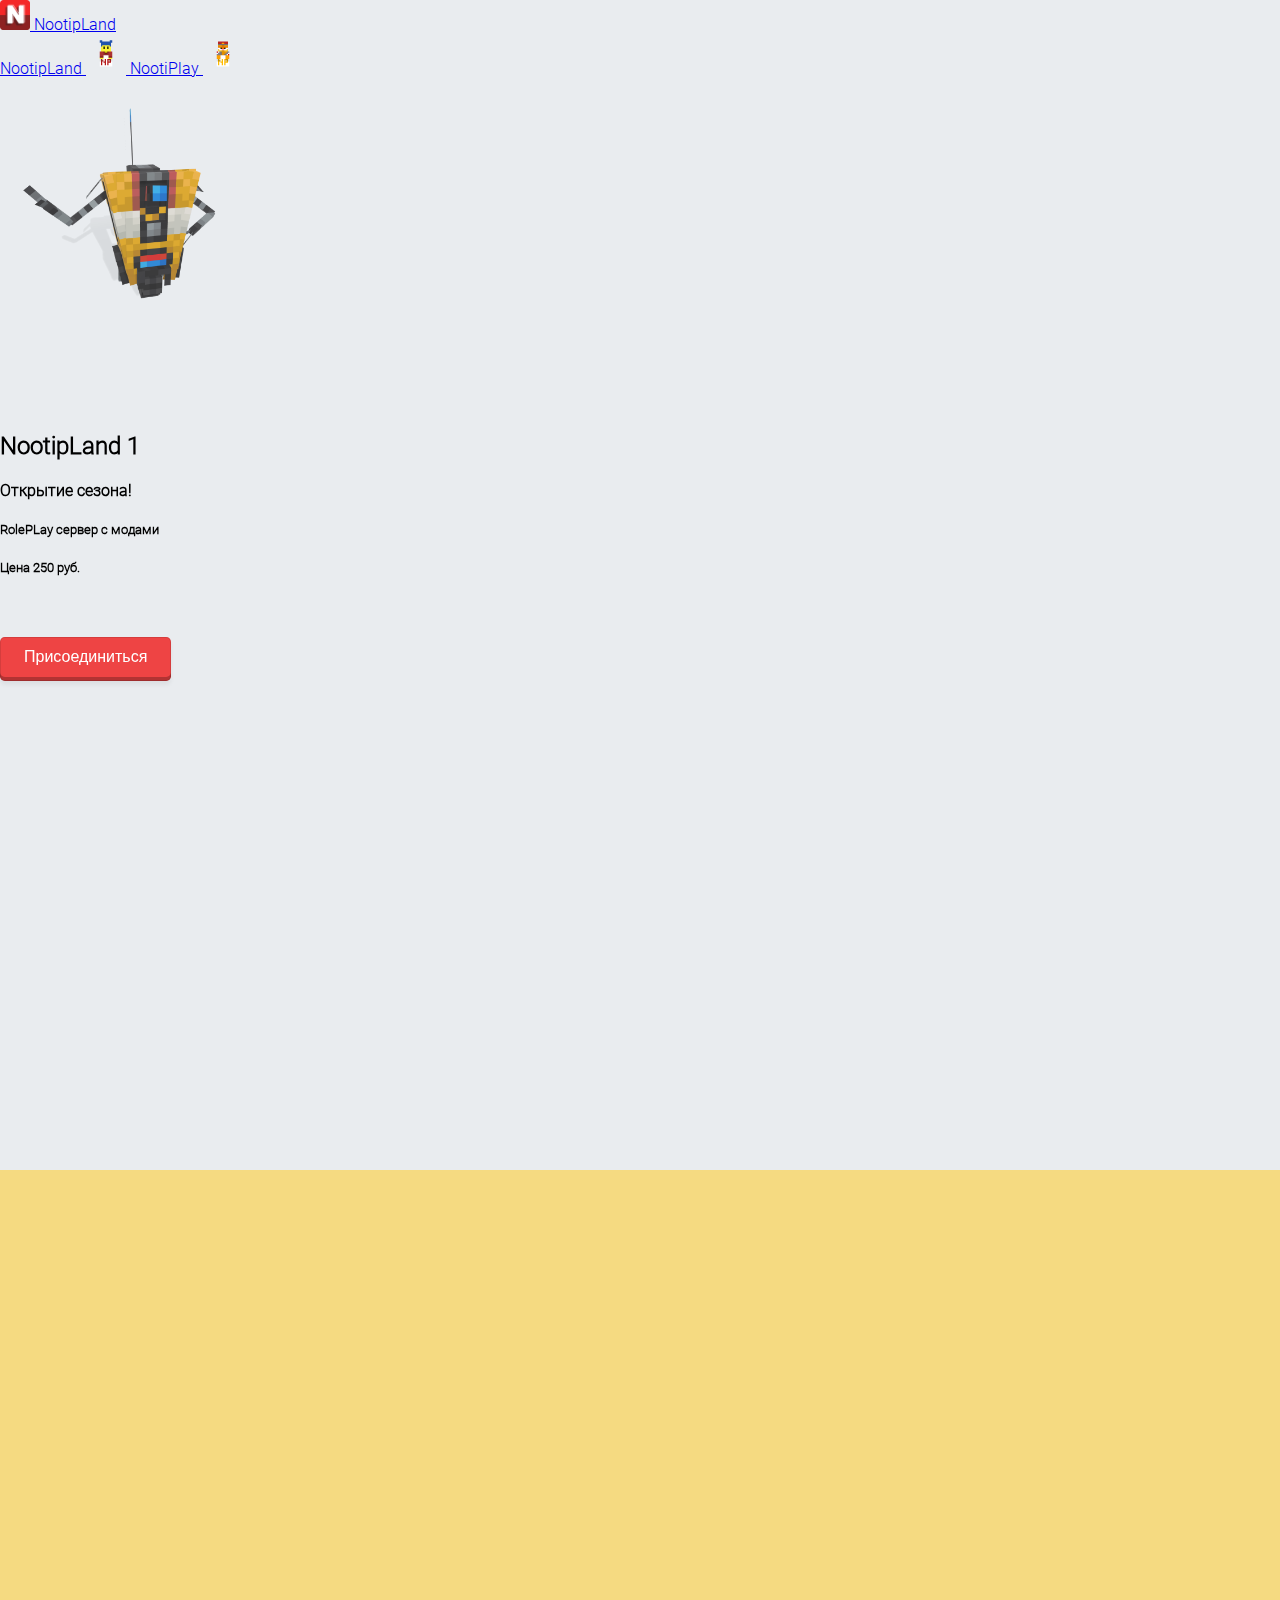
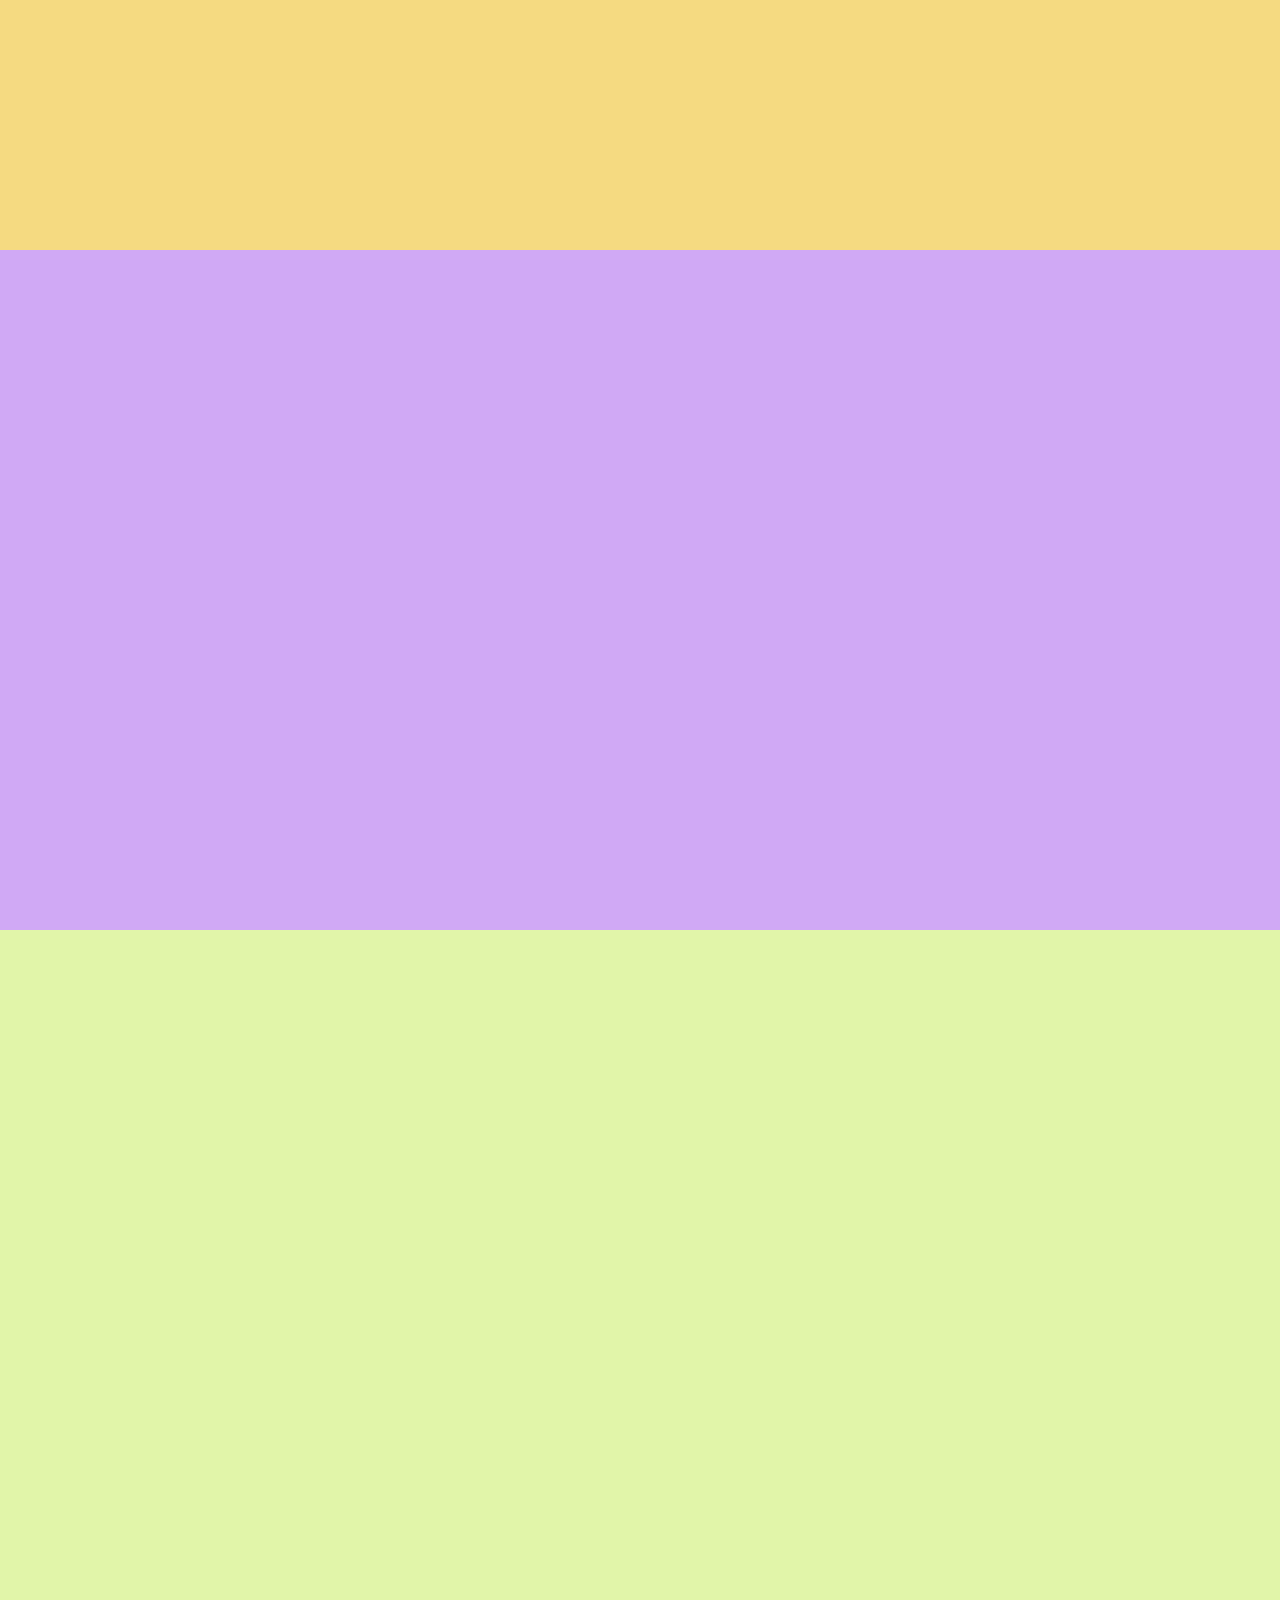
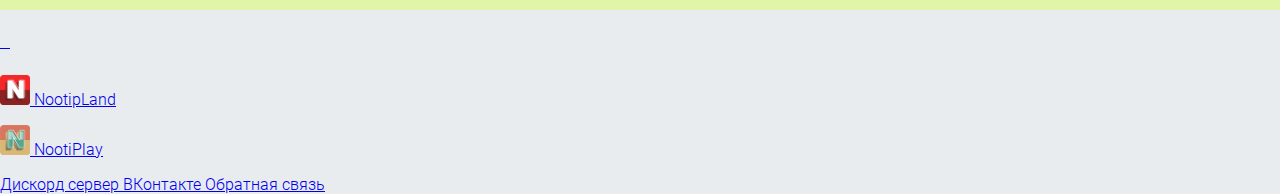
==== commit 41421a3d: "Update index.html" ====
--- a/index.html
+++ b/index.html
@@ -14,7 +14,7 @@
 		console.log(
 		  `%c                                             
 %c                                             
-%c——————————————————No mama?———————————————————
+%c——————————————————No code?———————————————————
 %c   ⠀⣞⢽⢪⢣⢣⢣⢫⡺⡵⣝⡮⣗⢷⢽⢽⢽⣮⡷⡽⣜⣜⢮⢺⣜⢷⢽⢝⡽⣝
    ⠸⡸⠜⠕⠕⠁⢁⢇⢏⢽⢺⣪⡳⡝⣎⣏⢯⢞⡿⣟⣷⣳⢯⡷⣽⢽⢯⣳⣫⠇ 
    ⠀⠀⢀⢀⢄⢬⢪⡪⡎⣆⡈⠚⠜⠕⠇⠗⠝⢕⢯⢫⣞⣯⣿⣻⡽⣏⢗⣗⠏⠀⠀
@@ -108,12 +108,12 @@
 				</div>
 				<div class = "col-5 text-center " data-aos="zoom-in" data-aos-offset="300" data-aos-easing="ease-in-sine" adapt-2 = "app">
 					<h1> ᅠ</h1>
-					<h2 class="h-mob-txt">Simple Voice Chat</h2>
-					<p class="mob-txt">Этот мод добавит голосовой чат в майнкрафт. С этим модом привычное общение в майнкрафте заиграет новыми красками!</p>
-					<p class="mob-txt"><a href="https://www.curseforge.com/minecraft/mc-mods/simple-voice-chat" target="_blank" class = "text-secondary">Подробнее...</a></p>
+					<h2 class="h-mob-txt">Better End</h2>
+					<p class="mob-txt">Этот мод добавит новый биомы в энде. С этим модом путишествовать по энду станет ещё интереснее. Так же он добавляет новые инструменты и блоки.</p>
+					<p class="mob-txt"><a href="https://www.youtube.com/watch?v=-HsIkarjSt0&t=19s" target="_blank" class = "text-secondary">Подробнее...</a></p>
 				</div>
 				<div vd-1 = "app" data-aos="zoom-in" data-aos-offset="300" data-aos-easing="ease-in-sine">
-					<video class = "video" autoplay="" muted="" loop="" disableremoteplayback="" playsinline="" src="video/2.mp4"></video>
+					<video class = "video" autoplay="" muted="" loop="" disableremoteplayback="" playsinline="" src="video/1.mp4"></video>
 				</div>
 			</div>
 		</div>
@@ -149,7 +149,7 @@
 					<p class="mob-txt"><a href="https://www.youtube.com/watch?v=zmIvURR_-eg&t=7s" target="_blank" class = "text-secondary">Подробнее...</a></p>
 				</div>
 				<div vd-3 = "app" data-aos="zoom-in" data-aos-offset="300" data-aos-easing="ease-in-sine">
-					<video class = "video" autoplay="" muted="" loop="" disableremoteplayback="" playsinline="" src="video/2.mp4"></video>
+					<video class = "video" autoplay="" muted="" loop="" disableremoteplayback="" playsinline="" src="video/3.mp4"></video>
 				</div>
 			</div>
 		</div>
@@ -165,14 +165,14 @@
 					NootiPlay
 				</p>
 			</a>
-			<div class = "navbar-nav">
-				<a class = "nav-link na-min" href="https://discord.gg/mBDMraw" target="_blank">
+			<div class = "navbar-nav" ver-n = "app">
+				<a class = "nav-link naf-min" href="https://discord.gg/wPcK8u2wn7" target="_blank">
 					Дискорд сервер 
 				</a>
-				<a class = "nav-link na-min" href="https://vk.com/nootipland" target="_blank">
+				<a class = "nav-link naf-min" href="https://vk.com/nootipland" target="_blank">
 					ВКонтакте 
 				</a>
-				<a class = "nav-link na-min" href="https://vk.com/arkanik3" target="_blank">
+				<a class = "nav-link naf-min" href="https://vk.com/arkanik3" target="_blank">
 					Обратная связь 
 				</a>
 			</div>
@@ -199,4 +199,4 @@
 	<noscript><div><img src="https://mc.yandex.ru/watch/87773006" style="position:absolute; left:-9999px;" alt="" /></div></noscript>
 	<!-- /Yandex.Metrika counter -->
 </body>
-</html>+</html>
--- a/Only.css
+++ b/Only.css
@@ -1,5 +1,20 @@
+@font-face {
+	font-family: "HelveticaNeueCyr"; 
+	src: url("font/HelveticaNeueCyr-Light.ttf") format("truetype"); 
+	font-style: normal; 
+	font-weight: normal; 
+} 
+@font-face {
+	font-family: "Roboto-Light"; 
+	src: url("font/Roboto-Light.ttf") format("truetype"); 
+	font-style: normal; 
+	font-weight: normal; 
+} 
 body{
 	margin: 0px;
+}
+*{
+	font-family: "Roboto-Light";
 }
 .d{
 	padding: 300px;
@@ -96,6 +111,9 @@
 	.na-min{
 		font-size: 13px;
 	}
+	.naf-min{
+		font-size: 12px;
+	}
 	.h-mob-txt{
 		font-size: 30px;
 	}
@@ -103,7 +121,6 @@
 		font-size: 20px;
 	}
 }
-
 
 
 
